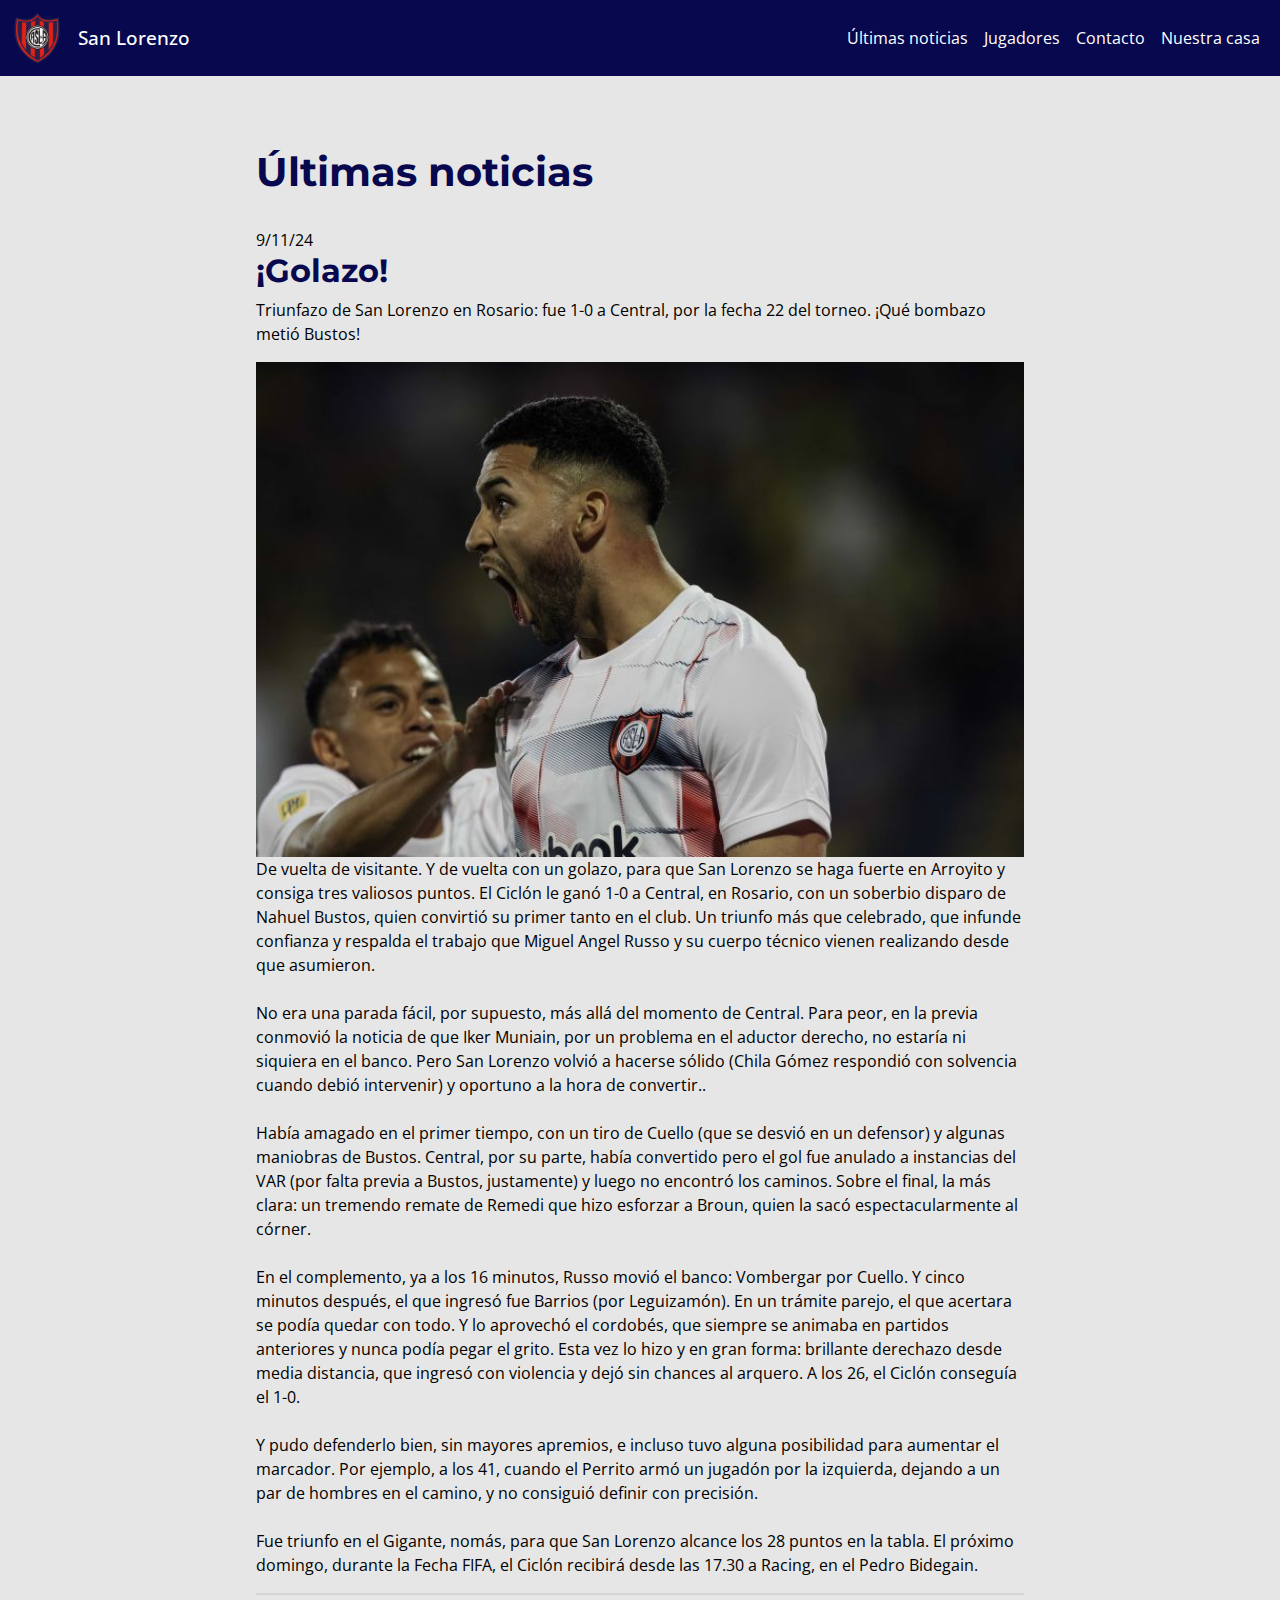
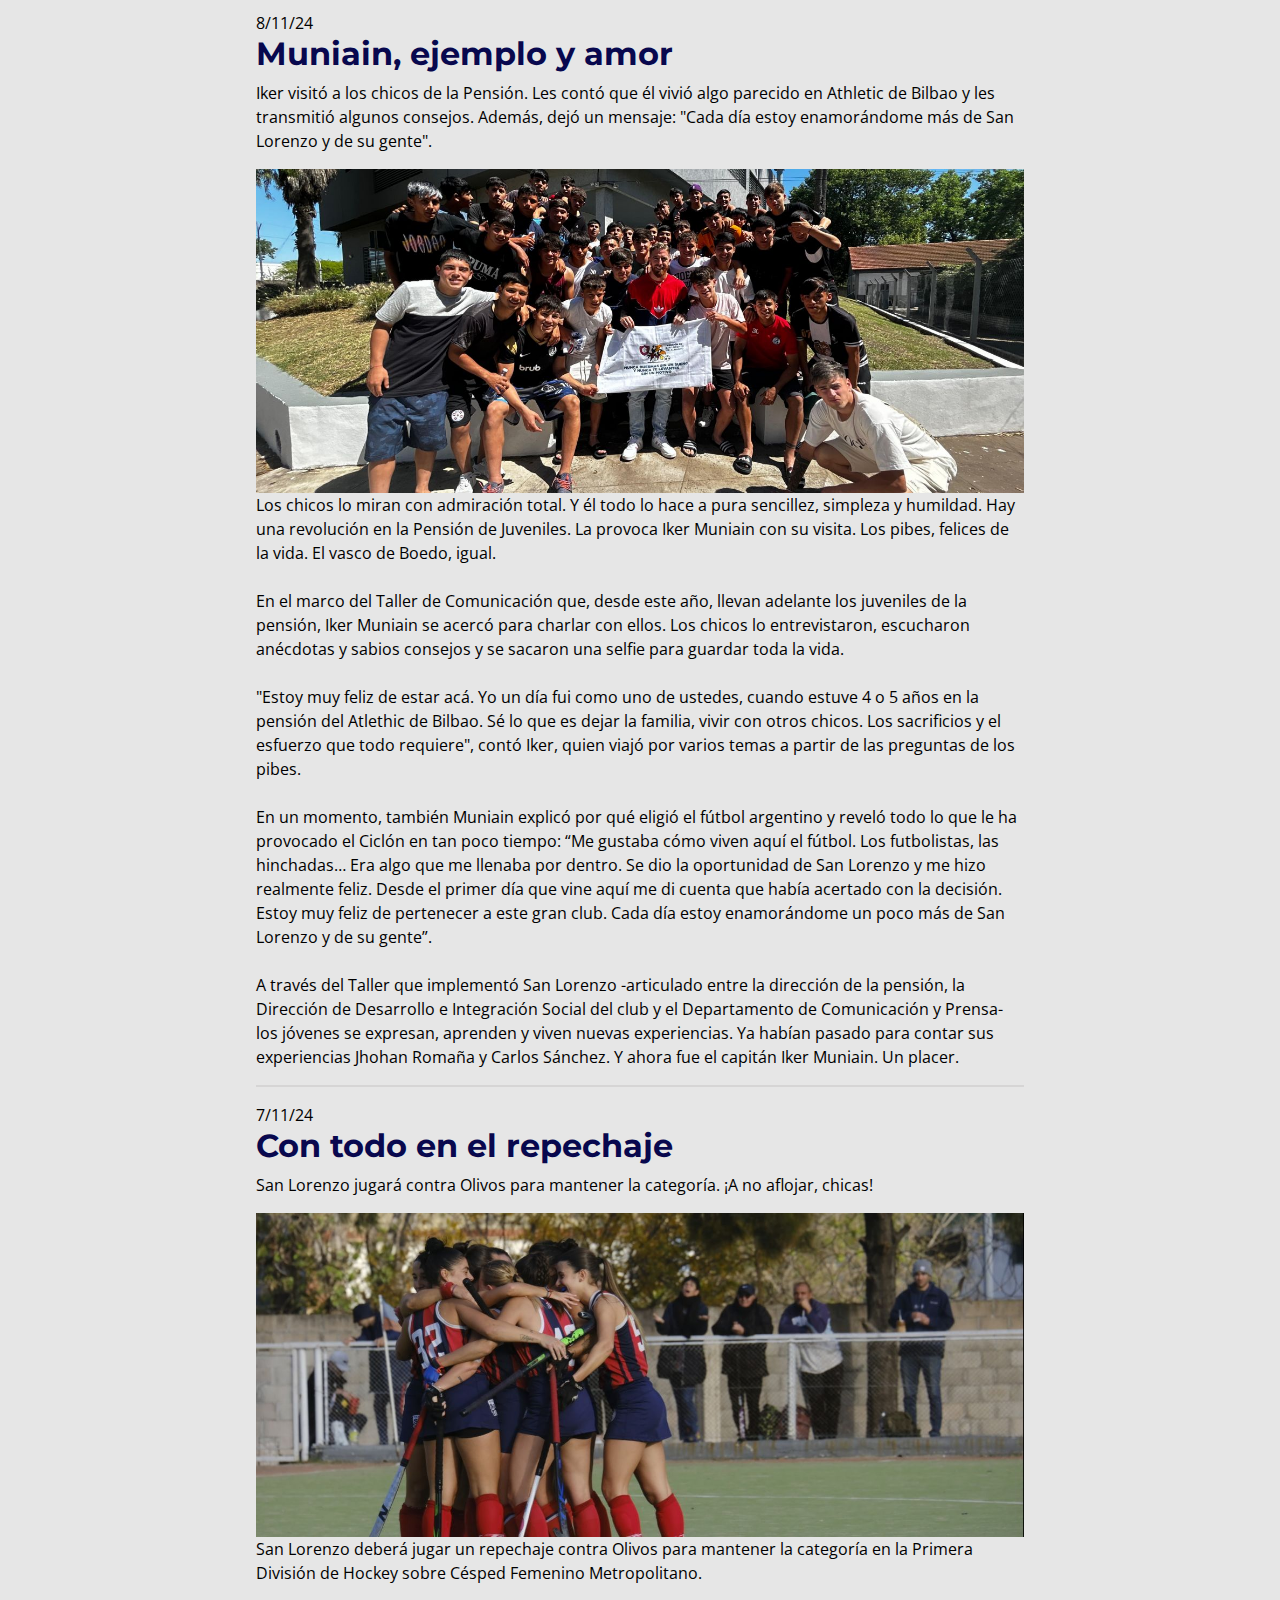
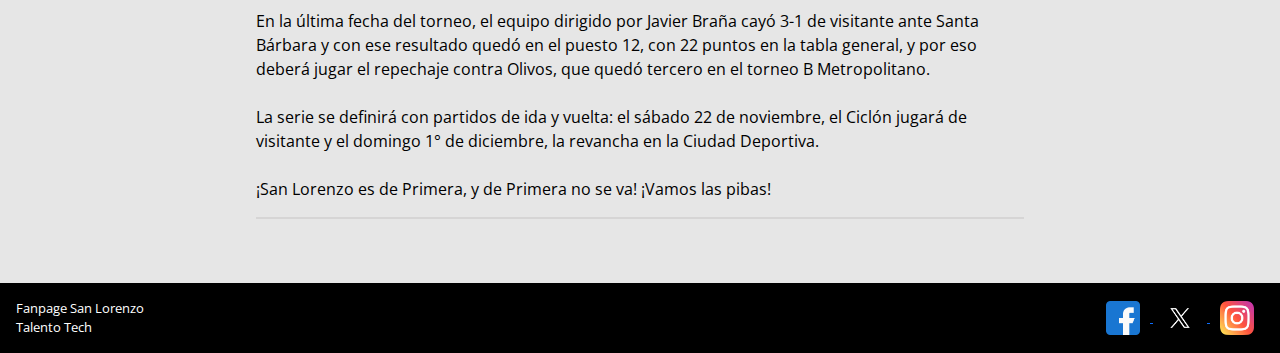
==== index.html @ a9aee8a9 "Primer commit" ====
<!DOCTYPE html>
<html lang="es">

<head>
    <meta charset="UTF-8">
    <meta name="viewport" content="width=device-width, initial-scale=1.0">
    <title>Club Atlético San Lorenzo de Almagro</title>
    <link rel="shortcut icon" href="/images/SAN LORENZO1.jpg">
    <link href="https://unpkg.com/boxicons@2.1.4/css/boxicons.min.css" rel="stylesheet">
    <link href="https://cdn.jsdelivr.net/npm/bootstrap@5.3.3/dist/css/bootstrap.min.css" rel="stylesheet"
        integrity="sha384-QWTKZyjpPEjISv5WaRU9OFeRpok6YctnYmDr5pNlyT2bRjXh0JMhjY6hW+ALEwIH" crossorigin="anonymous">
    <link rel="stylesheet" href="/css/styles.css">
</head>

<body>
    <header>
        <nav class="navbar navbar-expand-lg" data-bs-theme="dark">
            <div class="container-fluid">
                <a class="navbar-brand" href="index.html">
                    <div class="logo-title">
                        <img class="logo" src="images/SAN LORENZO.jpg" alt="Escudo San Lorenzo">
                        <h3 class="title">San Lorenzo</h3>
                    </div>
                </a>
                <button class="navbar-toggler" type="button" data-bs-toggle="collapse" data-bs-target="#navbarNav"
                    aria-controls="navbarNav" aria-expanded="false" aria-label="Toggle navigation">
                    <span class="navbar-toggler-icon"></span>
                </button>
                <div class="collapse navbar-collapse" id="navbarNav">
                    <ul class="navbar-nav ms-auto">
                        <li class="nav-item">
                            <a class="nav-link" aria-current="page" href="index.html">Últimas noticias</a>
                        </li>
                        <li class="nav-item">
                            <a class="nav-link" href="Jugadores.html">Jugadores</a>
                        </li>
                        <li class="nav-item">
                            <a class="nav-link" href="Contacto.html">Contacto</a>
                        </li>
                        <li class="nav-item">
                            <a class="nav-link" href="Nuestra-casa.html">Nuestra casa</a>
                        </li>
                        
                    </ul>
                </div>
            </div>
        </nav>
    </header>
    <main>
        <div class="container">
            <h1>Últimas noticias</h1>
            <br>
            <section>
                <article>
                    9/11/24
                    <h2>¡Golazo!</h2>
                    <p> Triunfazo de San Lorenzo en Rosario: fue 1-0 a Central, por la fecha 22 del torneo. ¡Qué bombazo
                        metió Bustos!</p>
                    <img class="article-image" src="images/Bustos-gol.jpg" alt="Festejo de gol">
                    <p>De vuelta de visitante. Y de vuelta con un golazo, para que San Lorenzo se haga fuerte en
                        Arroyito y consiga tres valiosos puntos. El Ciclón le ganó 1-0 a Central, en Rosario, con un
                        soberbio disparo de Nahuel Bustos, quien convirtió su primer tanto en el club. Un triunfo más
                        que celebrado, que infunde confianza y respalda el trabajo que Miguel Angel Russo y su cuerpo
                        técnico vienen realizando desde que asumieron.
                        <br> <br>
                        No era una parada fácil, por supuesto, más allá del momento de Central. Para peor, en la previa
                        conmovió la noticia de que Iker Muniain, por un problema en el aductor derecho, no estaría ni
                        siquiera en el banco. Pero San Lorenzo volvió a hacerse sólido (Chila Gómez respondió con
                        solvencia cuando debió intervenir) y oportuno a la hora de convertir..
                        <br> <br>
                        Había amagado en el primer tiempo, con un tiro de Cuello (que se desvió en un defensor) y
                        algunas maniobras de Bustos. Central, por su parte, había convertido pero el gol fue anulado a
                        instancias del VAR (por falta previa a Bustos, justamente) y luego no encontró los caminos.
                        Sobre el final, la más clara: un tremendo remate de Remedi que hizo esforzar a Broun, quien la
                        sacó espectacularmente al córner.
                        <br><br>
                        En el complemento, ya a los 16 minutos, Russo movió el banco: Vombergar por Cuello. Y cinco
                        minutos después, el que ingresó fue Barrios (por Leguizamón). En un trámite parejo, el que
                        acertara se podía quedar con todo. Y lo aprovechó el cordobés, que siempre se animaba en
                        partidos anteriores y nunca podía pegar el grito. Esta vez lo hizo y en gran forma: brillante
                        derechazo desde media distancia, que ingresó con violencia y dejó sin chances al arquero. A los
                        26, el Ciclón conseguía el 1-0.
                        <br><br>
                        Y pudo defenderlo bien, sin mayores apremios, e incluso tuvo alguna posibilidad para aumentar el
                        marcador. Por ejemplo, a los 41, cuando el Perrito armó un jugadón por la izquierda, dejando a
                        un par de hombres en el camino, y no consiguió definir con precisión.
                        <br><br>
                        Fue triunfo en el Gigante, nomás, para que San Lorenzo alcance los 28 puntos en la tabla. El
                        próximo domingo, durante la Fecha FIFA, el Ciclón recibirá desde las 17.30 a Racing, en el Pedro
                        Bidegain.


                    </p>
                </article>
                <hr>
                <article>8/11/24
                    <h2>Muniain, ejemplo y amor</h2>
                    <p> Iker visitó a los chicos de la Pensión. Les contó que él vivió algo parecido en Athletic de
                        Bilbao y les transmitió algunos consejos. Además, dejó un mensaje: "Cada día estoy enamorándome
                        más de San Lorenzo y de su gente".</p>
                    <img class="article-image" src="images/iker.jpg" alt="Iker Muniain con los chicos de la pensión">
                    <p>Los chicos lo miran con admiración total. Y él todo lo hace a pura sencillez, simpleza y
                        humildad. Hay una revolución en la Pensión de Juveniles. La provoca Iker Muniain con su visita.
                        Los pibes, felices de la vida. El vasco de Boedo, igual.
                        <br> <br>
                        En el marco del Taller de Comunicación que, desde este año, llevan adelante los juveniles de la
                        pensión, Iker Muniain se acercó para charlar con ellos. Los chicos lo entrevistaron, escucharon
                        anécdotas y sabios consejos y se sacaron una selfie para guardar toda la vida.
                        <br> <br>
                        "Estoy muy feliz de estar acá. Yo un día fui como uno de ustedes, cuando estuve 4 o 5 años en la
                        pensión del Atlethic de Bilbao. Sé lo que es dejar la familia, vivir con otros chicos. Los
                        sacrificios y el esfuerzo que todo requiere", contó Iker, quien viajó por varios temas a partir
                        de las preguntas de los pibes.
                        <br><br>
                        En un momento, también Muniain explicó por qué eligió el fútbol argentino y reveló todo lo que
                        le ha provocado el Ciclón en tan poco tiempo: “Me gustaba cómo viven aquí el fútbol. Los
                        futbolistas, las hinchadas… Era algo que me llenaba por dentro. Se dio la oportunidad de San
                        Lorenzo y me hizo realmente feliz. Desde el primer día que vine aquí me di cuenta que había
                        acertado con la decisión. Estoy muy feliz de pertenecer a este gran club. Cada día estoy
                        enamorándome un poco más de San Lorenzo y de su gente”.
                        <br><br>
                        A través del Taller que implementó San Lorenzo -articulado entre la dirección de la pensión, la
                        Dirección de Desarrollo e Integración Social del club y el Departamento de Comunicación y
                        Prensa- los jóvenes se expresan, aprenden y viven nuevas experiencias. Ya habían pasado para
                        contar sus experiencias Jhohan Romaña y Carlos Sánchez. Y ahora fue el capitán Iker Muniain. Un
                        placer.
                    </p>
                </article>
                <hr>
                <article>7/11/24
                    <h2>Con todo en el repechaje</h2>
                    <p> San Lorenzo jugará contra Olivos para mantener la categoría. ¡A no aflojar, chicas!</p>
                    <img src="images/hockey-fen.jpg" alt="Festejo de gol">
                    <p>San Lorenzo deberá jugar un repechaje contra Olivos para mantener la categoría en la Primera
                        División de Hockey sobre Césped Femenino Metropolitano.
                        <br> <br>
                        En la última fecha del torneo, el equipo dirigido por Javier Braña cayó 3-1 de visitante ante
                        Santa Bárbara y con ese resultado quedó en el puesto 12, con 22 puntos en la tabla general, y
                        por eso deberá jugar el repechaje contra Olivos, que quedó tercero en el torneo B Metropolitano.
                        <br> <br>
                        La serie se definirá con partidos de ida y vuelta: el sábado 22 de noviembre, el Ciclón jugará
                        de visitante y el domingo 1° de diciembre, la revancha en la Ciudad Deportiva.
                        <br><br>
                        ¡San Lorenzo es de Primera, y de Primera no se va! ¡Vamos las pibas!
                    </p>
                </article>
                <hr>


            </section>

        </div>
    </main>
    <footer>
        <div class="footer-container">
            <div class="footer-left">
                <div>Fanpage San Lorenzo</div>
                <div>Talento Tech</div>

            </div>
            <div class="footer-icons">
                <a href="https://www.facebook.com/SanLorenzo">
                    <img src="images/facebook.jpg" alt="Logo Facebook">
                </a>
                <a href="https://www.x.com/SanLorenzo">
                    <img src="/images/x.jpg" alt="Logo x">
                </a>
                <a href="https://www.instagram.com/SanLorenzo">
                    <img src="/images/instagram.jpg" alt="Logo Instagram">
                </a>
            </div>
        </div>
    </footer>

    <script src="https://cdn.jsdelivr.net/npm/bootstrap@5.3.3/dist/js/bootstrap.bundle.min.js"
        integrity="sha384-YvpcrYf0tY3lHB60NNkmXc5s9fDVZLESaAA55NDzOxhy9GkcIdslK1eN7N6jIeHz"
        crossorigin="anonymous"></script>


</body>

</html>
---- css/styles.css ----
@import url('https://fonts.googleapis.com/css2?family=Montserrat:ital,wght@0,100..900;1,100..900&display=swap');
@import url('https://fonts.googleapis.com/css2?family=Montserrat:ital,wght@0,100..900;1,100..900&family=Open+Sans:ital,wght@0,300..800;1,300..800&display=swap');

* {
    box-sizing: border-box;
}

/* header,navbar */

.logo {
    margin-right: 1rem;
    width: 50px;
}

header {
    position: fixed;
    top:0;
    width: 100%;
    z-index: 1000;
}

.navbar{
    background-color: rgb(8, 8, 78);
    color:white
}

.navbar-brand h3{
    font-size: 1.2rem;
    margin-bottom: 0;
}
.nav-link:hover{
    color: red
}

.nav-link{
    color: white;
}


.logo-title {
    display: flex;
    align-items: center;
}


/*contenedor principal*/
.container {
    margin: auto;
    max-width: 800px;
    padding: 3rem 1rem;
}

h1,h2,h4,h5{
    color:rgb(8, 8, 78);
    font-family: Montserrat,sans-serif;
    font-weight: bold;
}

hr{
    margin: 2rem, 0;
    border: 1px solid #a6a4a4;
}

article img {
    width: 100%;
}



body {
    font-family: "Open Sans", sans-serif;
    /* font-size: clamp(1rem, 3vw, 2rem);  */
    background-color: rgb(230, 230, 230);
    margin: 0;
    padding-top: 100px;
    color:rgb(0, 0, 0)
}


/*formulario*/

.form-container{
    background-color: white;
    width: 100%;
    padding: 2rem; 
    color:rgb(8, 8, 78);
    border-radius: 8px;
}

textarea,input {
    font-family: "Open Sans", sans-serif;
    width: 100%;
}

label{
    font-weight:600;
}

button{
    background-color: rgb(8, 8, 78);
    color: white;
    padding: 1rem;
    cursor: pointer;
    font-size: 1rem;
    border-radius: 8px;
    border: none;
}

input,textarea{
    border-radius: 8px;
    min-height: 2.5rem;
    border: none;
    background-color: rgb(242, 242, 242);
    padding: 0.5rem;
}

/*clase para margen*/
.margin{
    margin-bottom: 1rem;
}

/*main */
main {
    min-height: calc(100vh - 70px - 100px);
}





/* Estilos footer*/

footer{
    color:white;
    width: 100%;
    padding: 1rem;
    background-color: black;
    
}

.footer-container{
    display: flex;
    justify-content: space-between;
    flex-direction: row;
    align-items: center;
    font-size: 0.8rem;
    color:white
}

.footer-left{
    text-align: left;
}


footer a img{
    height: auto;
    width: 34px;
    margin: 0 10px;
}

footer a img:hover{
    transform: scale(1.5);
}
    



.players-flex {
    display: flex;
    justify-content: flex-start;
    flex-wrap: wrap;
    gap:16px
}

.player-item{
    /*display: flex;
    flex-direction: column; */
    background-color: white;
    flex:0 0 calc(25% - 16px);
   
    /*margin: 0.4rem;*/
    border-radius: 8px;
    /*width: calc(25%-16px)*/ ;
    
    
}


.player-item img{
    width: 100%;
    border-radius: 8px 8px 0 0 ;
    /*height: 100%;*/
}
.player-name{
    
    color:rgb(8, 8, 78);
    text-align: center;
    padding: 1rem;
    align-content:center ;
}



/* media queries*/ 
@media (min-width:481px) and (max-width:768px){
    
    
    .player-item{

        flex: 0 0 calc(50% - 16px);
    }    
    }
@media (max-width:480px){

    .player-item{
        flex: 0 0 100%; 
    
    }
    footer a img{
        width: 25px;
    }
    .player-flex{
        gap:0;

    }
}
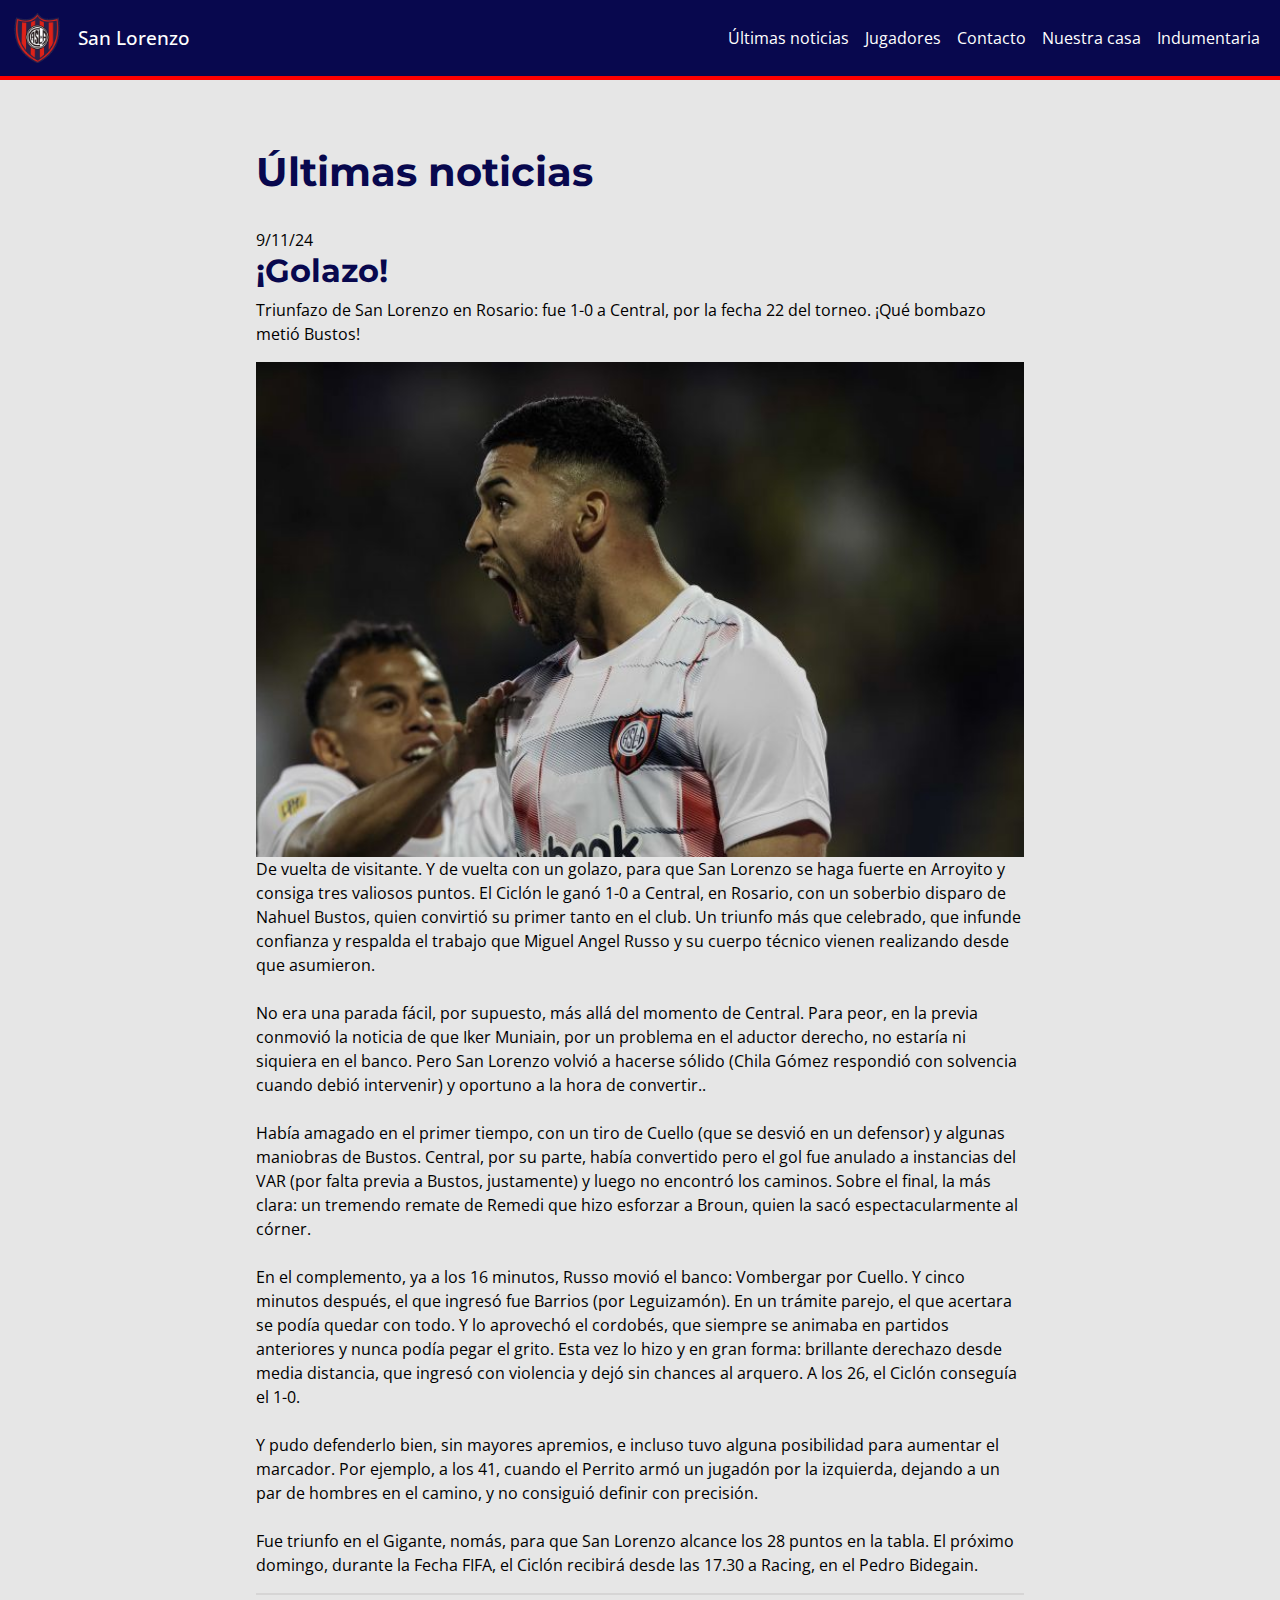
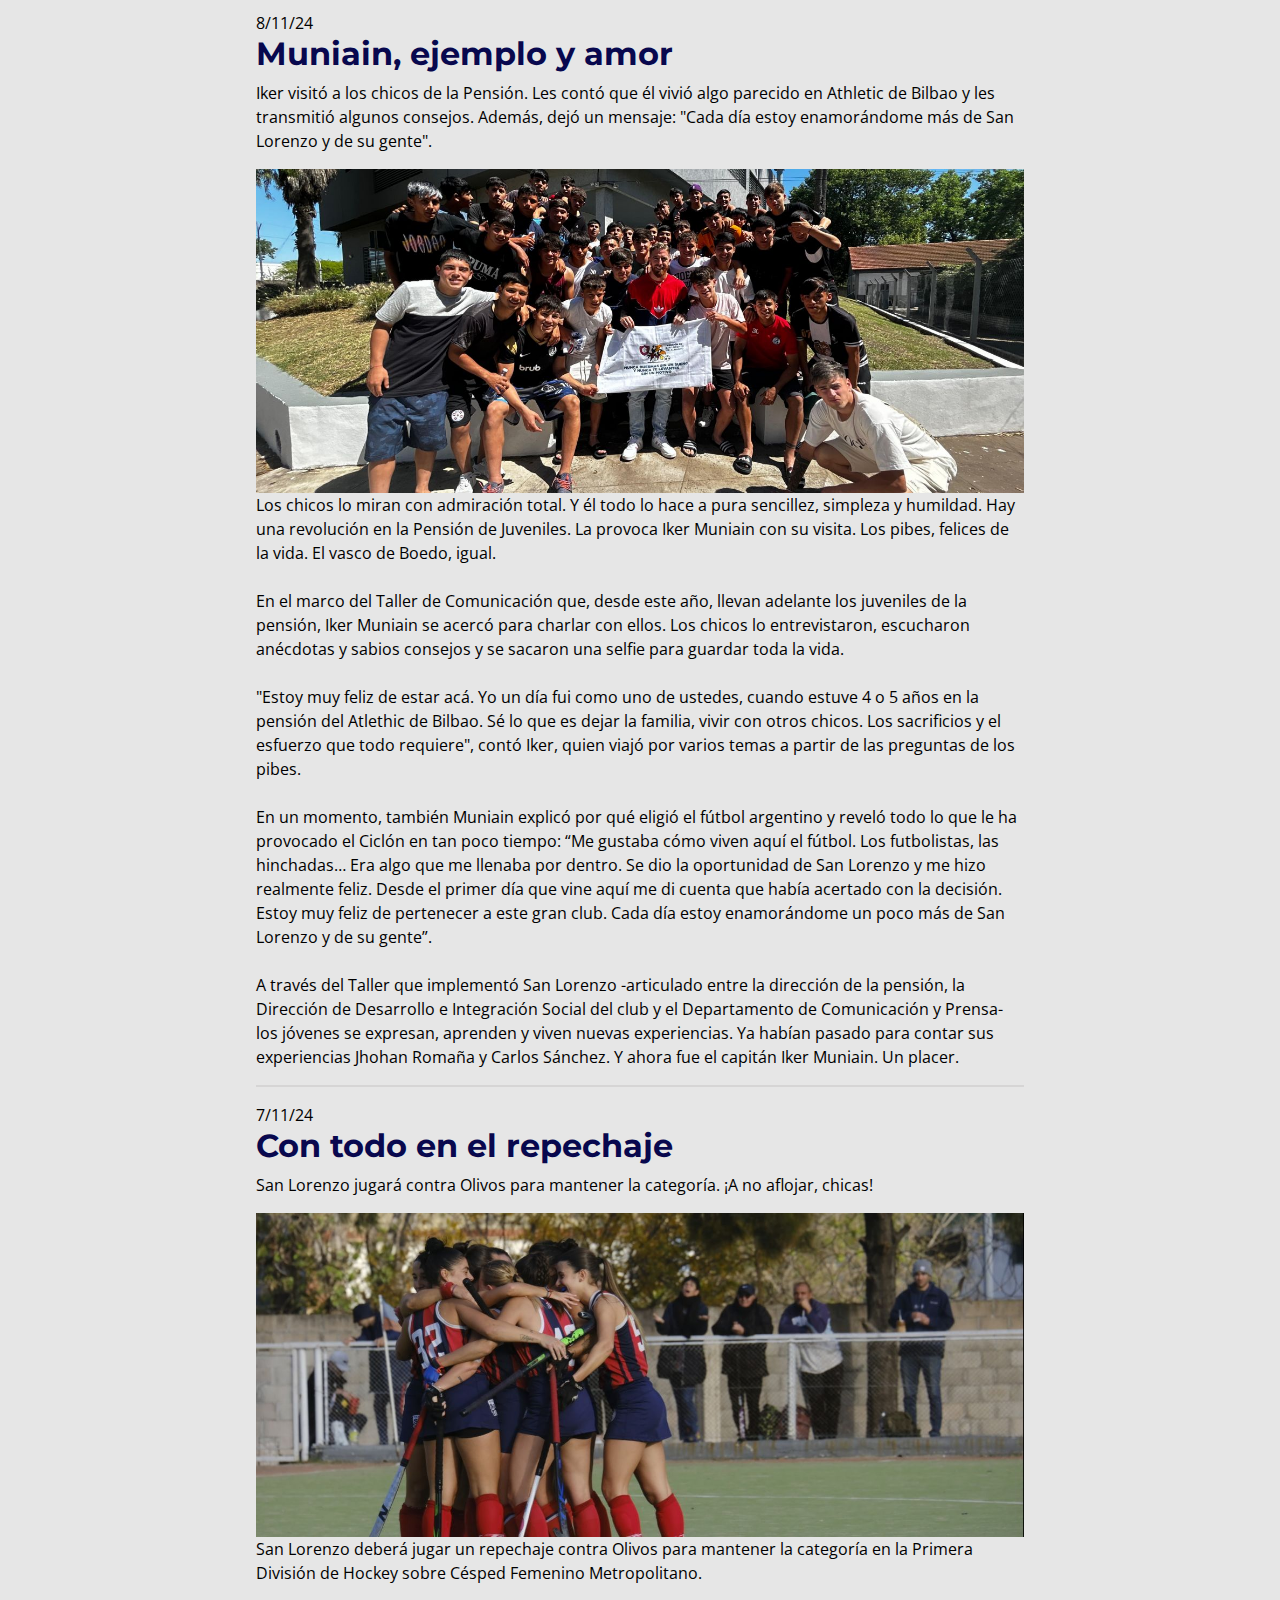
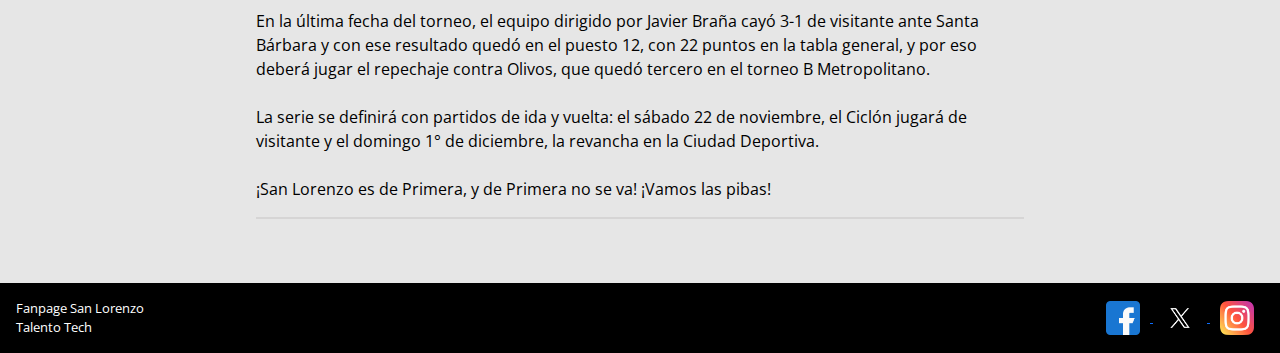
==== commit 44dee038: "Add files via upload" ====
--- a/index.html
+++ b/index.html
@@ -5,11 +5,11 @@
     <meta charset="UTF-8">
     <meta name="viewport" content="width=device-width, initial-scale=1.0">
     <title>Club Atlético San Lorenzo de Almagro</title>
-    <link rel="shortcut icon" href="/images/SAN LORENZO1.jpg">
+    <link rel="shortcut icon" href="images/SAN LORENZO1.jpg">
     <link href="https://unpkg.com/boxicons@2.1.4/css/boxicons.min.css" rel="stylesheet">
     <link href="https://cdn.jsdelivr.net/npm/bootstrap@5.3.3/dist/css/bootstrap.min.css" rel="stylesheet"
         integrity="sha384-QWTKZyjpPEjISv5WaRU9OFeRpok6YctnYmDr5pNlyT2bRjXh0JMhjY6hW+ALEwIH" crossorigin="anonymous">
-    <link rel="stylesheet" href="/css/styles.css">
+    <link rel="stylesheet" href="css/styles.css">
 </head>
 
 <body>
@@ -39,6 +39,9 @@
                         </li>
                         <li class="nav-item">
                             <a class="nav-link" href="Nuestra-casa.html">Nuestra casa</a>
+                        </li>
+                        <li class="nav-item">
+                            <a class="nav-link" href="Indumentaria.html">Indumentaria</a>
                         </li>
                         
                     </ul>
@@ -163,10 +166,10 @@
                     <img src="images/facebook.jpg" alt="Logo Facebook">
                 </a>
                 <a href="https://www.x.com/SanLorenzo">
-                    <img src="/images/x.jpg" alt="Logo x">
+                    <img src="images/x.jpg" alt="Logo x">
                 </a>
                 <a href="https://www.instagram.com/SanLorenzo">
-                    <img src="/images/instagram.jpg" alt="Logo Instagram">
+                    <img src="images/instagram.jpg" alt="Logo Instagram">
                 </a>
             </div>
         </div>
--- a/css/styles.css
+++ b/css/styles.css
@@ -17,6 +17,7 @@
     top:0;
     width: 100%;
     z-index: 1000;
+    border-bottom: 4px solid red;
 }
 
 .navbar{
@@ -165,7 +166,7 @@
 
 
 
-.players-flex {
+.players-product-flex {
     display: flex;
     justify-content: flex-start;
     flex-wrap: wrap;
@@ -199,6 +200,50 @@
     align-content:center ;
 }
 
+/*indumentaria*/
+
+.card_container {
+    display: flex;
+    flex-wrap: wrap;
+    gap: 1rem;
+    margin: 0.5rem;
+}
+
+.card {
+    border: 1px solid black;
+    border-radius: 8px;
+    min-width: 200px;
+    color: rgb(8, 8, 78);
+    font-size: 24px;
+    font-family: "Open Sans", sans-serif;
+    flex: 1; 
+    text-align: center;
+}
+
+.card img{
+    width: 100%;
+    border-radius:8px 8px 0 0 ;
+}
+
+.description {
+    display: none;
+    border: 1px solid black;
+    background-color:  skyblue ;
+    color: rgb(8, 8, 78);
+    padding: 1rem;
+    font-size: 16px;
+    font-weight:500;
+}
+
+form output{
+    text-align: center;
+    
+}
+
+#precio{
+    color:red;
+}
+
 
 
 /* media queries*/ 
